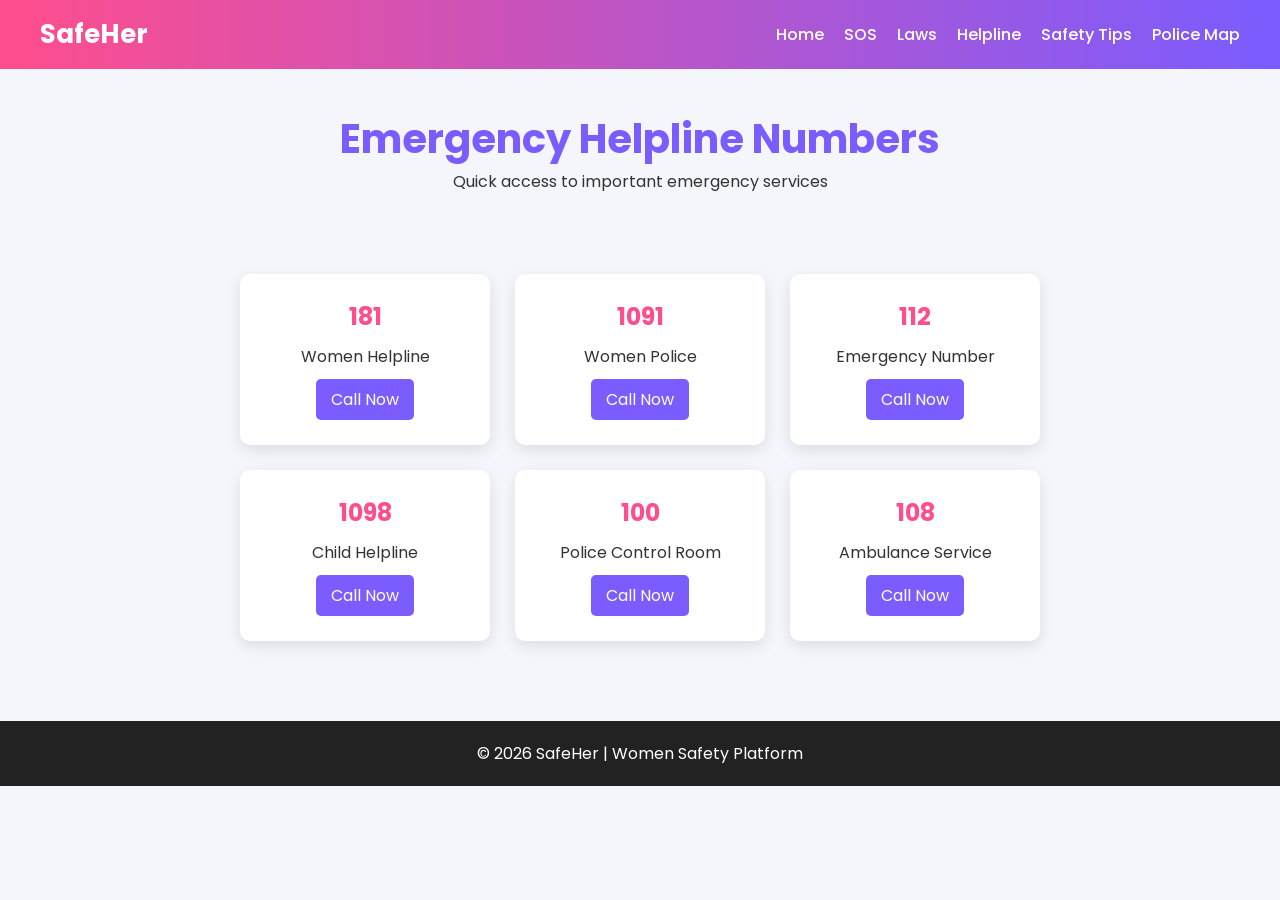
==== helpline.html @ f008a6f1 "Add files via upload" ====
<!DOCTYPE html>
<html lang="en">
<head>
<meta charset="UTF-8">
<meta name="viewport" content="width=device-width, initial-scale=1.0">

<title>SafeHer | Helpline</title>

<link href="https://fonts.googleapis.com/css2?family=Poppins:wght@300;500;700&display=swap" rel="stylesheet">

<style>
*{
    margin:0;
    padding:0;
    box-sizing:border-box;
    font-family:'Poppins',sans-serif;
}

body{
    background:#f4f6fb;
    color:#333;
}

header{
    background:linear-gradient(90deg,#ff4d8d,#7a5cff);
    padding:15px 40px;
    display:flex;
    justify-content:space-between;
    align-items:center;
    color:white;
}

.logo{
    font-size:26px;
    font-weight:700;
}

nav ul{
    list-style:none;
    display:flex;
    gap:20px;
}

nav ul li a{
    text-decoration:none;
    color:white;
    font-weight:500;
}

nav ul li a:hover{
    text-decoration:underline;
}

/* Page Title */
.page-title{
    text-align:center;
    padding:40px 20px;
}

.page-title h1{
    font-size:40px;
    color:#7a5cff;
}

/* Helpline Cards */
.helpline-container{
    display:flex;
    flex-wrap:wrap;
    justify-content:center;
    gap:25px;
    padding:40px 10%;
}

.card{
    background:white;
    padding:25px;
    border-radius:10px;
    width:250px;
    text-align:center;
    box-shadow:0 5px 15px rgba(0,0,0,0.1);
    transition:0.3s;
}

.card:hover{
    transform:translateY(-5px);
}

.card h2{
    color:#ff4d8d;
    margin-bottom:10px;
}

.card p{
    margin-bottom:10px;
}

.call-btn{
    display:inline-block;
    padding:8px 15px;
    background:#7a5cff;
    color:white;
    text-decoration:none;
    border-radius:5px;
}

.call-btn:hover{
    background:#ff4d8d;
}

/* Footer */
footer{
    background:#222;
    color:white;
    text-align:center;
    padding:20px;
    margin-top:40px;
}

@media(max-width:768px){
    nav ul{
        flex-wrap:wrap;
        justify-content:center;
    }

    .page-title h1{
        font-size:28px;
    }
}
</style>
</head>

<body>

<header>
<div class="logo">SafeHer</div>

<nav>
<ul>
<li><a href="index.html">Home</a></li>
<li><a href="sos.html">SOS</a></li>
<li><a href="laws.html">Laws</a></li>
<li><a href="helpline.html">Helpline</a></li>
<li><a href="tips.html">Safety Tips</a></li>
<li><a href="police.html">Police Map</a></li>
</ul>
</nav>
</header>

<!-- Title -->
<div class="page-title">
<h1>Emergency Helpline Numbers</h1>
<p>Quick access to important emergency services</p>
</div>

<!-- Helpline Section -->
<div class="helpline-container">

<div class="card">
<h2>181</h2>
<p>Women Helpline</p>
<a href="tel:181" class="call-btn">Call Now</a>
</div>

<div class="card">
<h2>1091</h2>
<p>Women Police</p>
<a href="tel:1091" class="call-btn">Call Now</a>
</div>

<div class="card">
<h2>112</h2>
<p>Emergency Number</p>
<a href="tel:112" class="call-btn">Call Now</a>
</div>

<div class="card">
<h2>1098</h2>
<p>Child Helpline</p>
<a href="tel:1098" class="call-btn">Call Now</a>
</div>

<div class="card">
<h2>100</h2>
<p>Police Control Room</p>
<a href="tel:100" class="call-btn">Call Now</a>
</div>

<div class="card">
<h2>108</h2>
<p>Ambulance Service</p>
<a href="tel:108" class="call-btn">Call Now</a>
</div>

</div>

<footer>
<p>© 2026 SafeHer | Women Safety Platform</p>
</footer>

</body>
</html>
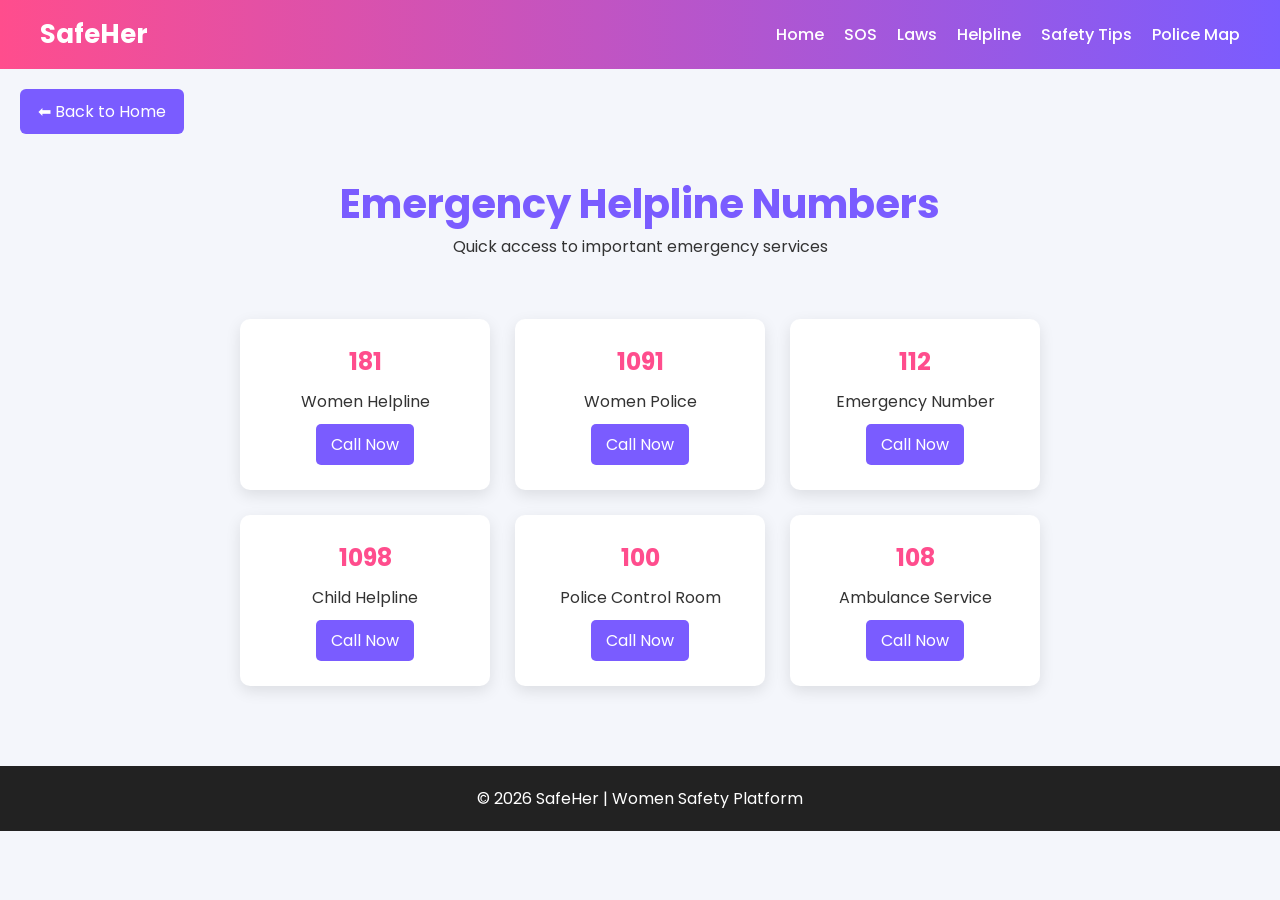
==== commit 83c93ea0: "Update helpline.html" ====
--- a/helpline.html
+++ b/helpline.html
@@ -51,10 +51,25 @@
     text-decoration:underline;
 }
 
+/* Back Button */
+.back-btn{
+    display:inline-block;
+    margin:20px;
+    padding:10px 18px;
+    background:#7a5cff;
+    color:white;
+    text-decoration:none;
+    border-radius:6px;
+}
+
+.back-btn:hover{
+    background:#ff4d8d;
+}
+
 /* Page Title */
 .page-title{
     text-align:center;
-    padding:40px 20px;
+    padding:20px;
 }
 
 .page-title h1{
@@ -146,6 +161,9 @@
 </nav>
 </header>
 
+<!-- ✅ BACK TO HOME BUTTON -->
+<a href="index.html" class="back-btn">⬅ Back to Home</a>
+
 <!-- Title -->
 <div class="page-title">
 <h1>Emergency Helpline Numbers</h1>
@@ -198,4 +216,4 @@
 </footer>
 
 </body>
-</html>+</html>
